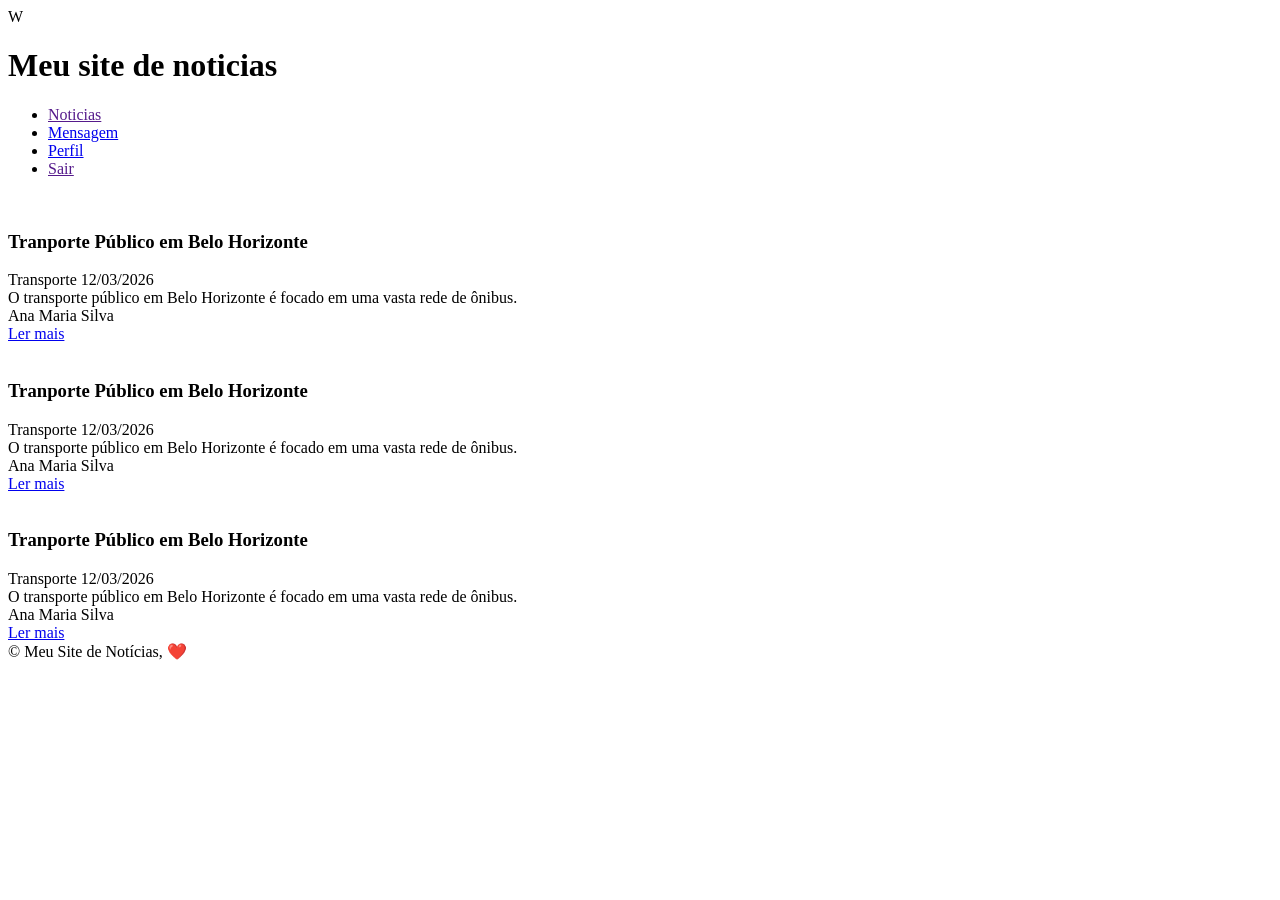
==== home.html @ 4abfddeb "login" ====
<!doctype html>
<html lang="pt-br">

<head>
  <meta charset="UTF-8" />
  <meta name="viewport" content="width=device-width, initial-scale=1.0" />
  <title>Meu Site de Notícias</title>
  <link rel="stylesheet" href="./assets/css/estilo.css" />
  <script src="https://kit.fontawesome.com/01aa825c71.js" crossorigin="anonymous"></script>
</head>

<body>

  <header>
    <div class="logo">W</div> <!--O que está escrito dentro da logo-->
    <h1 class="titulo">Meu site de noticias</h1> <!-- titulo da pagina -->
    <div class="menu-hamburger">
      <i class="fa-solid fa-bars"></i>
    </div>
  </header>

  <section>
    <nav>
      <main id="noticias" class="container">
      <ul class="menu-lateral">
        <li>
          <a href="">
            <div class="opcao">
              <div class="icone-inicial"> <!-- icone que está no canto -->
                <i class="fa-regular fa-newspaper"></i> <!-- link da onde está vindo esse icone -->
              </div>
              <div class="rotulo">Noticias</div> <!-- ao lado o icone inial, titulo -->
              <div class="icone-final">
                <i class="fa-solid fa-chevron-right"></i> <!-- setinha no final que só aparece quando passa o mousse por cima-->
              </div>
            </div>
          </a>
        </li>

        <li> 
          <a href="#">
            <div class="opcao">
              <div class="icone-inicial">
                <i class="fa-solid fa-envelope"></i>
              </div>
              <div class="rotulo">Mensagem</div>
              <div class="icone-final">
                <i class="fa-solid fa-chevron-right"></i>
              </div>
            </div>
          </a>
        </li>
        
        <li> <a href="#">
          <div class="opcao">
            <div class="icone-inicial">
              <i class="fa-solid fa-user"></i>
            </div>
            <div class="rotulo">Perfil</div>
              <div class="icone-final">
                <i class="fa-solid fa-chevron-right"></i>
              </div>
            </div>
          </a>
        </li>

        <li> <a href="">
            <div class="opcao">
              <div class="icone-inicial">
              <i class="fa-solid fa-arrow-right-from-bracket"></i>
              </div>
              <div class="rotulo">Sair</div>
              <div class="icone-final">
              <i class="fa-solid fa-chevron-right"></i>
              </div>
            </div>
          </a>
        </li>

      </ul>
    </nav>

      <div class="cartao">
        <img src="./assets/img/transporte-publico.jpg" alt="" class="imagem-do-cartao" /> <!-- Link da imagem -->
        <section class="corpo-do-cartao">
          <h1 class="titulo-da-noticia">Tranporte Público em Belo Horizonte</h1>
          <div class="classificacao-da-noticia">
            <span class="categoria-da-noticia">Transporte</span>
            <span class="data-da-noticia">12/03/2026</span>
          </div>
          <div class="descricao-da-noticia">
            O transporte público em Belo Horizonte é focado em uma vasta rede
            de ônibus.
          </div>
          <div class="autoria-da-noticia">Ana Maria Silva</div>
        </section>
        <a href="#" class="botao-do-cartao">Ler mais</a>
      </div>

      <div class="cartao">
        <img src="./assets/img/transporte-publico.jpg" alt="" class="imagem-do-cartao" /> <!-- Link da imagem -->
        <section class="corpo-do-cartao">
          <h1 class="titulo-da-noticia">Tranporte Público em Belo Horizonte</h1>
          <div class="classificacao-da-noticia">
            <span class="categoria-da-noticia">Transporte</span>
            <span class="data-da-noticia">12/03/2026</span>
          </div>

          <div class="descricao-da-noticia">
            O transporte público em Belo Horizonte é focado em uma vasta rede
            de ônibus.
          </div>

          <div class="autoria-da-noticia">Ana Maria Silva</div>
          
        </section>
        <a href="#" class="botao-do-cartao">Ler mais</a>
      </div>

      <div class="cartao">
        <img src="./assets/img/transporte-publico.jpg" alt="" class="imagem-do-cartao" /> <!-- Link da imagem -->
        <section class="corpo-do-cartao">
          <h1 class="titulo-da-noticia">Tranporte Público em Belo Horizonte</h1>
          <div class="classificacao-da-noticia">
            <span class="categoria-da-noticia">Transporte</span>
            <span class="data-da-noticia">12/03/2026</span>
          </div>

          <div class="descricao-da-noticia">
            O transporte público em Belo Horizonte é focado em uma vasta rede
            de ônibus.
          </div>

          <div class="autoria-da-noticia">Ana Maria Silva</div>
          
        </section>
        <a href="#" class="botao-do-cartao">Ler mais</a>
      </div>

    </main>
  </section>

  <footer>&copy; Meu Site de Notícias, ❤️</footer>
</body>

</html>
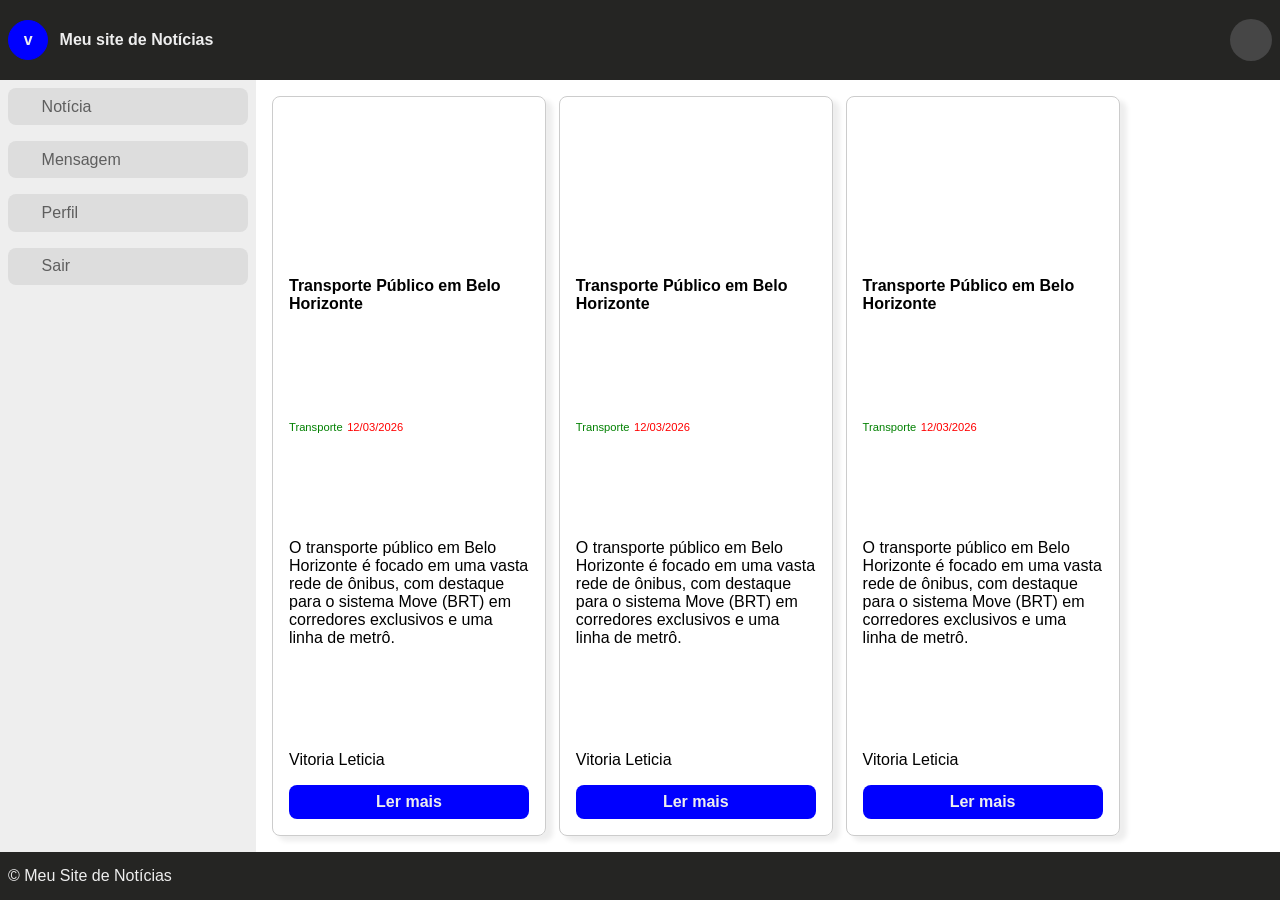
==== commit bcf206d2: "Alterações da aula do dia 30/04/2026" ====
--- a/home.html
+++ b/home.html
@@ -1,146 +1,135 @@
-<!doctype html>
-<html lang="pt-br">
+<!DOCTYPE html>
+<html>
 
 <head>
-  <meta charset="UTF-8" />
-  <meta name="viewport" content="width=device-width, initial-scale=1.0" />
-  <title>Meu Site de Notícias</title>
-  <link rel="stylesheet" href="./assets/css/estilo.css" />
-  <script src="https://kit.fontawesome.com/01aa825c71.js" crossorigin="anonymous"></script>
+    <title>Meu Site de Notícias</title>
+    <meta charset="utf8">
+    <link rel="stylesheet" href="./assets/css/home/estilo.css">
+    <script src="https://kit.fontawesome.com/4f9ad486b7.js" crossorigin="anonymous"></script>
 </head>
 
 <body>
+    <header>
+        <div class="logo">v</div>
+        <h1 class="titulo">Meu site de Notícias</h1>
+        <div class="menu-hamburguer">
+            <i class="fa-solid fa-bars"></i>
+        </div>
+    </header>
+    <section>
+        <nav>
+            <ul class="menu-lateral">
+                <li>
+                    <a href="#">
+                        <div class="opcao">
+                            <div class="icone-inicial">
+                                <i class="fa-solid fa-newspaper"></i>
+                            </div>
+                            <div class="rotulo">Notícia</div>
+                            <div class="icone-final">
+                                <i class="fa-solid fa-chevron-right"></i>
+                            </div>
+                        </div>
+                    </a>
+                </li>
+                <li>
+                    <a href="#">
+                        <div class="opcao">
+                            <div class="icone-inicial">
+                                <i class="fa-solid fa-envelope"></i>
+                            </div>
+                            <div class="rotulo">Mensagem</div>
+                            <div class="icone-final">
+                                <i class="fa-solid fa-chevron-right"></i>
+                            </div>
+                        </div>
+                    </a>
+                </li>
+                <li>
+                    <a href="#">
+                        <div class="opcao">
+                            <div class="icone-inicial">
+                                <i class="fa-solid fa-user"></i>
+                            </div>
+                            <div class="rotulo">Perfil</div>
+                            <div class="icone-final">
+                                <i class="fa-solid fa-chevron-right"></i>
+                            </div>
+                        </div>
+                    </a>
+                </li>
+                <li>
+                    <a href="index.html">
+                        <div class="opcao">
+                            <div class="icone-inicial">
+                                <i class="fa-solid fa-arrow-right-from-bracket"></i>
+                            </div>
+                            <div class="rotulo">Sair</div>
+                            <div class="icone-final">
+                                <i class="fa-solid fa-chevron-right"></i>
+                            </div>
+                        </div>
+                    </a>
+                </li>
+            </ul>
+        </nav>
+        <main id="noticias" class="container">
+            <div class="cartao">
+                <img src="./assets/img/transporte-publico.jpg" alt="" class="imagem-do-cartao">
+                <section class="corpo-do-cartao">
+                    <h1 class="titulo-da-noticia">Transporte Público em Belo Horizonte</h1>
+                    <div class="classificacao-da-noticia">
+                        <span class="categoria-da-noticia">Transporte</span>
+                        <span class="data-da-noticia">12/03/2026</span>
+                    </div>
+                    <div class="descricacao-da-noticia">
+                        O transporte público em Belo Horizonte é focado em uma vasta
+                        rede de ônibus, com destaque para o sistema Move (BRT) em corredores 
+                        exclusivos e uma linha de metrô. 
+                    </div>
+                    <div class="autoria-da-noticia">Vitoria Leticia</div>
+                </section>
+                <a href="" class="botao-do-cartao">Ler mais</a>
+            </div>
 
-  <header>
-    <div class="logo">W</div> <!--O que está escrito dentro da logo-->
-    <h1 class="titulo">Meu site de noticias</h1> <!-- titulo da pagina -->
-    <div class="menu-hamburger">
-      <i class="fa-solid fa-bars"></i>
-    </div>
-  </header>
+            <div class="cartao">
+                <img src="./assets/img/transporte-publico.jpg" alt="" class="imagem-do-cartao">
+                <section class="corpo-do-cartao">
+                    <h1 class="titulo-da-noticia">Transporte Público em Belo Horizonte</h1>
+                    <div class="classificacao-da-noticia">
+                        <span class="categoria-da-noticia">Transporte</span>
+                        <span class="data-da-noticia">12/03/2026</span>
+                    </div>
+                    <div class="descricacao-da-noticia">
+                        O transporte público em Belo Horizonte é focado em uma vasta
+                        rede de ônibus, com destaque para o sistema Move (BRT) em corredores 
+                        exclusivos e uma linha de metrô. 
+                    </div>
+                    <div class="autoria-da-noticia">Vitoria Leticia</div>
+                </section>
+                <a href="" class="botao-do-cartao">Ler mais</a>
+            </div>
 
-  <section>
-    <nav>
-      <main id="noticias" class="container">
-      <ul class="menu-lateral">
-        <li>
-          <a href="">
-            <div class="opcao">
-              <div class="icone-inicial"> <!-- icone que está no canto -->
-                <i class="fa-regular fa-newspaper"></i> <!-- link da onde está vindo esse icone -->
-              </div>
-              <div class="rotulo">Noticias</div> <!-- ao lado o icone inial, titulo -->
-              <div class="icone-final">
-                <i class="fa-solid fa-chevron-right"></i> <!-- setinha no final que só aparece quando passa o mousse por cima-->
-              </div>
+            <div class="cartao">
+                <img src="./assets/img/transporte-publico.jpg" alt="" class="imagem-do-cartao">
+                <section class="corpo-do-cartao">
+                    <h1 class="titulo-da-noticia">Transporte Público em Belo Horizonte</h1>
+                    <div class="classificacao-da-noticia">
+                        <span class="categoria-da-noticia">Transporte</span>
+                        <span class="data-da-noticia">12/03/2026</span>
+                    </div>
+                    <div class="descricacao-da-noticia">
+                        O transporte público em Belo Horizonte é focado em uma vasta
+                        rede de ônibus, com destaque para o sistema Move (BRT) em corredores 
+                        exclusivos e uma linha de metrô. 
+                    </div>
+                    <div class="autoria-da-noticia">Vitoria Leticia</div>
+                </section>
+                <a href="" class="botao-do-cartao">Ler mais</a>
             </div>
-          </a>
-        </li>
-
-        <li> 
-          <a href="#">
-            <div class="opcao">
-              <div class="icone-inicial">
-                <i class="fa-solid fa-envelope"></i>
-              </div>
-              <div class="rotulo">Mensagem</div>
-              <div class="icone-final">
-                <i class="fa-solid fa-chevron-right"></i>
-              </div>
-            </div>
-          </a>
-        </li>
-        
-        <li> <a href="#">
-          <div class="opcao">
-            <div class="icone-inicial">
-              <i class="fa-solid fa-user"></i>
-            </div>
-            <div class="rotulo">Perfil</div>
-              <div class="icone-final">
-                <i class="fa-solid fa-chevron-right"></i>
-              </div>
-            </div>
-          </a>
-        </li>
-
-        <li> <a href="">
-            <div class="opcao">
-              <div class="icone-inicial">
-              <i class="fa-solid fa-arrow-right-from-bracket"></i>
-              </div>
-              <div class="rotulo">Sair</div>
-              <div class="icone-final">
-              <i class="fa-solid fa-chevron-right"></i>
-              </div>
-            </div>
-          </a>
-        </li>
-
-      </ul>
-    </nav>
-
-      <div class="cartao">
-        <img src="./assets/img/transporte-publico.jpg" alt="" class="imagem-do-cartao" /> <!-- Link da imagem -->
-        <section class="corpo-do-cartao">
-          <h1 class="titulo-da-noticia">Tranporte Público em Belo Horizonte</h1>
-          <div class="classificacao-da-noticia">
-            <span class="categoria-da-noticia">Transporte</span>
-            <span class="data-da-noticia">12/03/2026</span>
-          </div>
-          <div class="descricao-da-noticia">
-            O transporte público em Belo Horizonte é focado em uma vasta rede
-            de ônibus.
-          </div>
-          <div class="autoria-da-noticia">Ana Maria Silva</div>
-        </section>
-        <a href="#" class="botao-do-cartao">Ler mais</a>
-      </div>
-
-      <div class="cartao">
-        <img src="./assets/img/transporte-publico.jpg" alt="" class="imagem-do-cartao" /> <!-- Link da imagem -->
-        <section class="corpo-do-cartao">
-          <h1 class="titulo-da-noticia">Tranporte Público em Belo Horizonte</h1>
-          <div class="classificacao-da-noticia">
-            <span class="categoria-da-noticia">Transporte</span>
-            <span class="data-da-noticia">12/03/2026</span>
-          </div>
-
-          <div class="descricao-da-noticia">
-            O transporte público em Belo Horizonte é focado em uma vasta rede
-            de ônibus.
-          </div>
-
-          <div class="autoria-da-noticia">Ana Maria Silva</div>
-          
-        </section>
-        <a href="#" class="botao-do-cartao">Ler mais</a>
-      </div>
-
-      <div class="cartao">
-        <img src="./assets/img/transporte-publico.jpg" alt="" class="imagem-do-cartao" /> <!-- Link da imagem -->
-        <section class="corpo-do-cartao">
-          <h1 class="titulo-da-noticia">Tranporte Público em Belo Horizonte</h1>
-          <div class="classificacao-da-noticia">
-            <span class="categoria-da-noticia">Transporte</span>
-            <span class="data-da-noticia">12/03/2026</span>
-          </div>
-
-          <div class="descricao-da-noticia">
-            O transporte público em Belo Horizonte é focado em uma vasta rede
-            de ônibus.
-          </div>
-
-          <div class="autoria-da-noticia">Ana Maria Silva</div>
-          
-        </section>
-        <a href="#" class="botao-do-cartao">Ler mais</a>
-      </div>
-
-    </main>
-  </section>
-
-  <footer>&copy; Meu Site de Notícias, ❤️</footer>
+        </main>
+    </section>
+    <footer>&copy; Meu Site de Notícias</footer>
 </body>
 
 </html>
--- a/assets/css/home/estilo.css
+++ b/assets/css/home/estilo.css
@@ -0,0 +1,19 @@
+@import url("cabecalho.css");
+@import url("cartao.css");
+@import url("corpo.css");
+@import url("menulateral.css");
+@import url("rodape.css");
+@import url("responsividade.css");
+
+* {
+    font-family: "Segoe UI", Arial, sans-serif;
+    font-size: 16px;
+    margin: 0;
+    padding: 0;
+}
+
+body {
+    min-height: 100vh;
+    display: flex;
+    flex-direction: column;
+}
